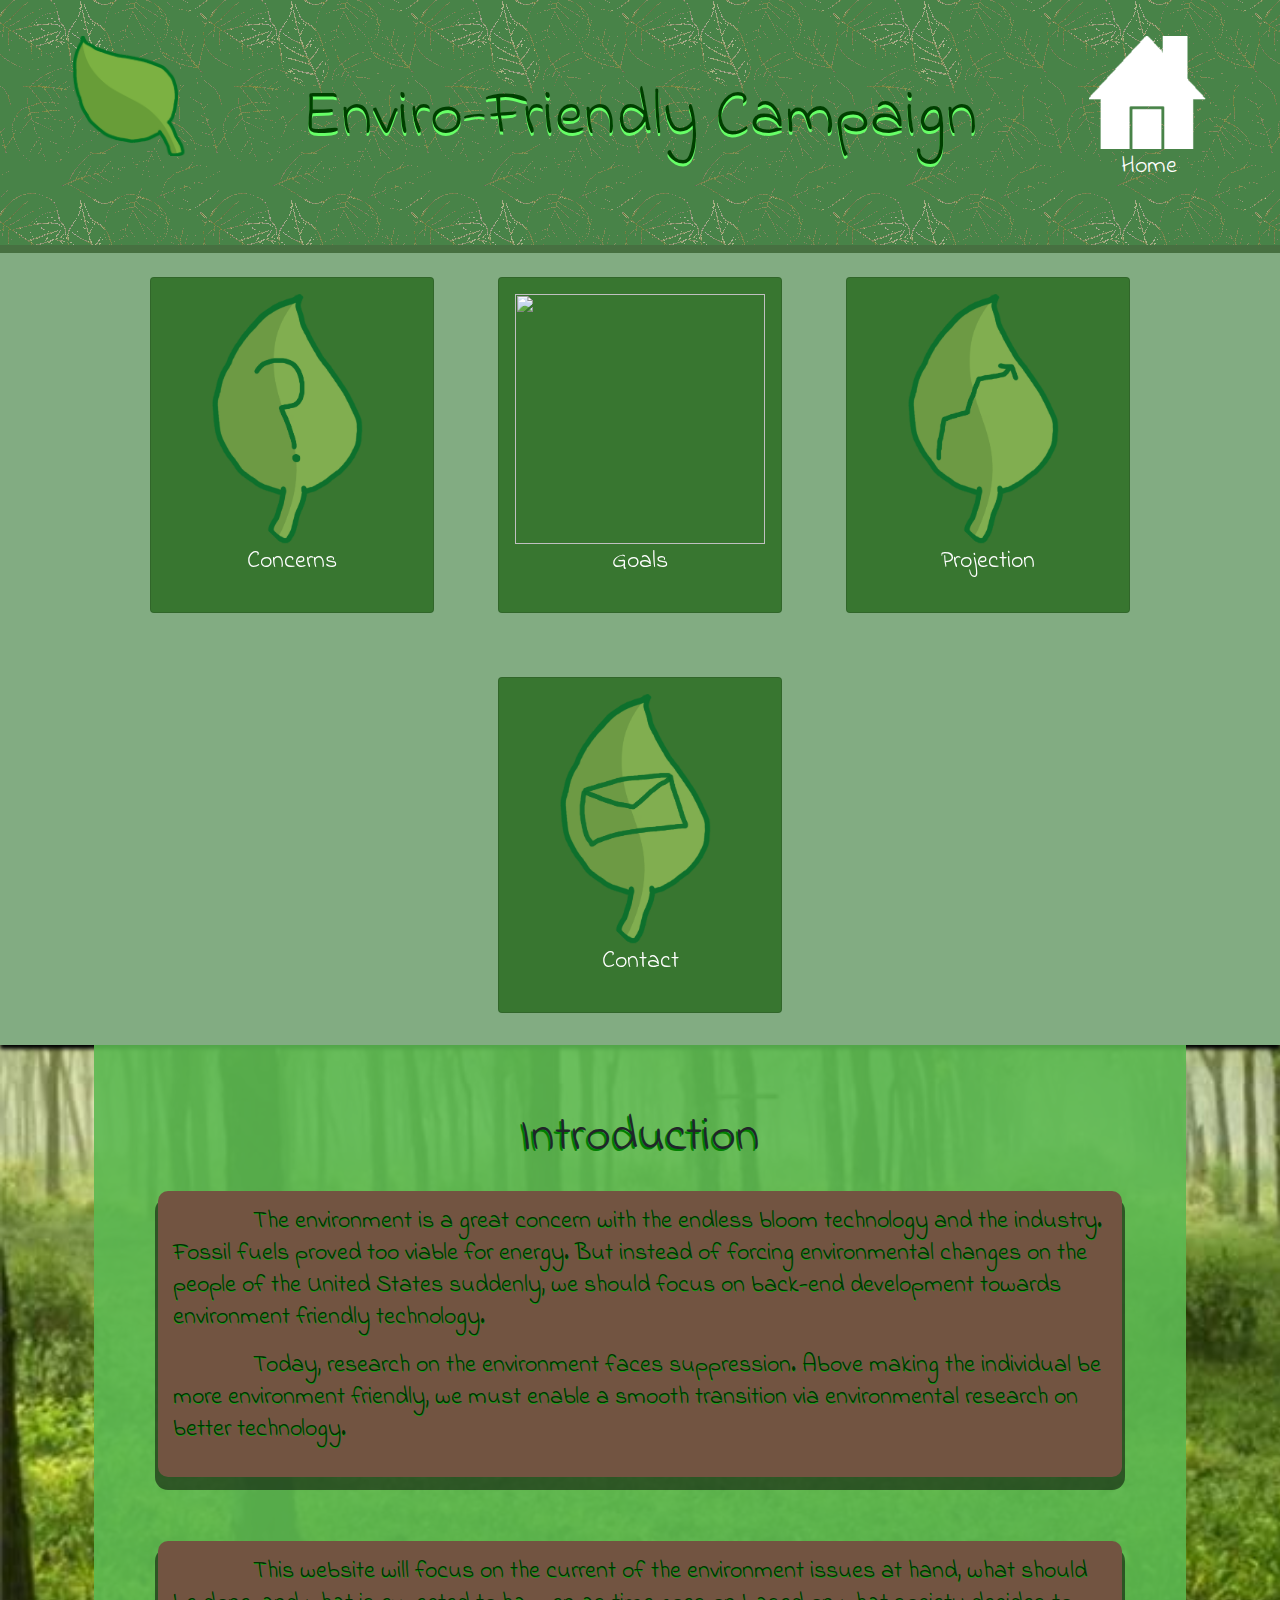
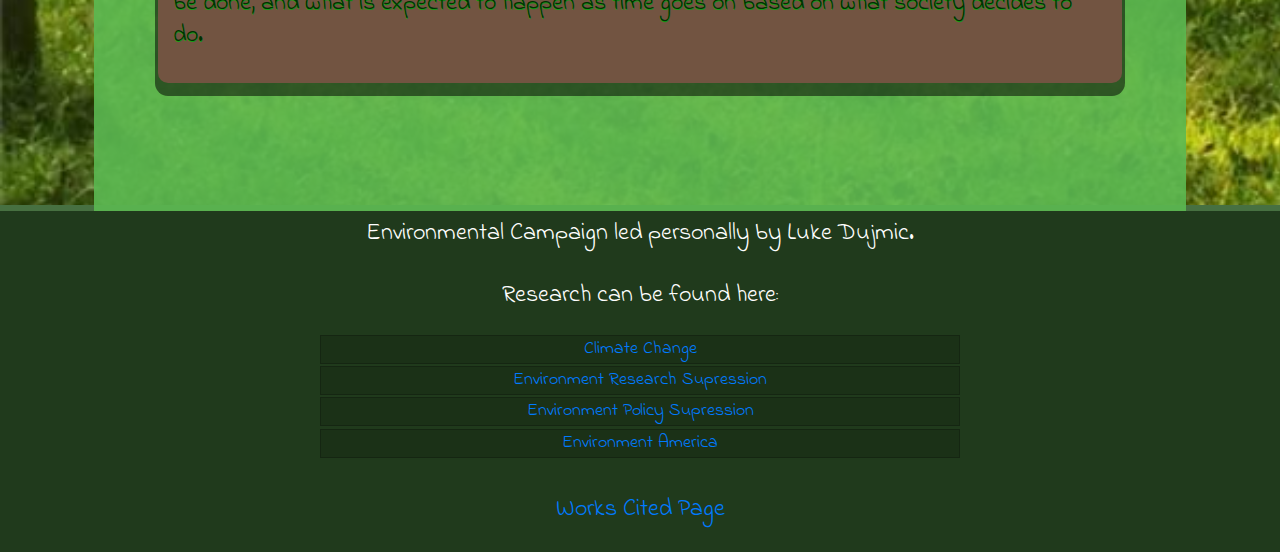
==== index.html @ 4a02acb4 "imported files" ====
<!doctype HTML>
<html>
    <head>
        <meta name="viewport" content="">
        <title>Enviro Home</title>
        <link rel="stylesheet" href="https://stackpath.bootstrapcdn.com/bootstrap/4.5.2/css/bootstrap.min.css" integrity="sha384-JcKb8q3iqJ61gNV9KGb8thSsNjpSL0n8PARn9HuZOnIxN0hoP+VmmDGMN5t9UJ0Z" crossorigin="anonymous">
        <link rel="stylesheet" type="text/css" href="css/service.css">
        <link rel="preconnect" href="https://fonts.gstatic.com">
        <link href="https://fonts.googleapis.com/css2?family=Indie+Flower&display=swap" rel="stylesheet">
        <link rel="icon" href="images/leafIcon2.png">
    </head>

    <body>
        <header class="d-inline-flex p-3 justify-content-around align-items-stretch">
            <div id="mainImage">
                <img src="images/leafIcon2Reverse.png">
            </div>
            <div><h1>Enviro-Friendly Campaign</h1></div>
            <div id="homeButton">
                <a href="index.html"><figure><img src="images/homeButton.png"><figcaption>Home</figcaption></figure></a>
            </div>
        </header>

        <nav>
            <div class="card"> 
                <a href="concerns.html"><figure><img src="images/concernLeaf.png"><figcaption>Concerns</figcaption></a> 
            </div>
            <div class="card">
                <a href="goals.html"><figure><img src="images/goalsLeaf.PNG"><figcaption>Goals</figcaption></a>
            </div> 
            <div class="card"> 
                <a href="projection.html"><figure><img src="images/projectionLeaf.png"><figcaption>Projection</figcaption></figure></a>
            </div> 
            <div class="card"> 
                <a href="contact.html"><figure><img src= "images/contactLeaf.png"><figcaption>Contact</figcaption></figure></a>
            </div>
        </nav>
        
        <article class="row">
            <div class="col-sm-1 spacer"></div>
            <div id="main" class="col-sm-10">
                <h2>Introduction</h2>
                <div class="section">
                    
                    <p>The environment is a great concern with the endless bloom technology and the industry.  Fossil fuels proved too viable for energy.  But instead of forcing environmental changes on the people of the United States suddenly, we should focus on back-end development towards environment friendly technology.</p>

                    <p>Today, research on the environment faces suppression.  Above making the individual be more environment friendly, we must enable a smooth transition via environmental research on better technology.</p>
        
                    
                </div>

                <div class="section">
                    <p>
                        This website will focus on the current of the environment issues at hand, what should be done, and what is expected to happen as time goes on based on what society decides to do.
                    </p>
                </div>
            </div>
            <div class="col-sm-1 spacer"></div>

        </article>


        <footer>
            <p>Environmental Campaign led personally by Luke Dujmic.</p>
            <p>Research can be found here:</p>
            <ul>
                <li><a href="https://www.nytimes.com/interactive/2017/climate/what-is-climate-change.html" target="_blank">Climate Change</a></li>
                <li><a href="https://www.nature.com/articles/d41586-020-02669-8" target="_blank">Environment Research Supression</a></li>
                <li><a href="https://theintercept.com/2020/09/19/wildfires-trump-election-epa-environment/" target="_blank">Environment Policy Supression</a></li>
                <li><a href="https://environmentamerica.org/" target="_blank">Environment America</a></li>
            </ul>
            </br>
            <a href="worksCited.html">Works Cited Page</a>
        </footer>
        
        
        


        <script src="https://code.jquery.com/jquery-3.5.1.slim.min.js" integrity="sha384-DfXdz2htPH0lsSSs5nCTpuj/zy4C+OGpamoFVy38MVBnE+IbbVYUew+OrCXaRkfj" crossorigin="anonymous"></script>
        <script src="https://cdn.jsdelivr.net/npm/popper.js@1.16.1/dist/umd/popper.min.js" integrity="sha384-9/reFTGAW83EW2RDu2S0VKaIzap3H66lZH81PoYlFhbGU+6BZp6G7niu735Sk7lN" crossorigin="anonymous"></script>
        <script src="https://stackpath.bootstrapcdn.com/bootstrap/4.5.2/js/bootstrap.min.js" integrity="sha384-B4gt1jrGC7Jh4AgTPSdUtOBvfO8shuf57BaghqFfPlYxofvL8/KUEfYiJOMMV+rV" crossorigin="anonymous"></script>
    </body>
</html>
---- css/service.css ----
@font-face {
    font-family: 'Indie Flower', cursive;
    src: url('../fonts/IndieFlower.ttf') format('truetype');
}
/* header stuff */

header
{
    display: flex;
    width: 100%;
    background: url('../images/leavesBackground.png');
    background-color: rgb(72, 131, 72);
    background-repeat: none;
    background-size: fill;
    box-shadow: 0em 0.5em #477041;
    z-index: 3;
}
h1{
    font-size: 4em;
    color: rgb(0, 63, 0);
    text-shadow: rgb(103, 255, 103) 0em 0.05em;
    padding-top: 1em;
    padding-bottom: 1em;
}

* {
    margin: 0;
    padding: 0;
    box-sizing: border-box;
}
body {
    font-family: 'Indie Flower', cursive;
    background: url("../images/treeBackground2.png");
    background-repeat: no-repeat;
    background-size: cover;
    overflow-x: hidden;
}
header
{
    display: flex;
    width: 100%;
    text-align: center;
    flex-wrap: wrap;
    justify-content: center;
}
#mainImage > img
{
    padding-top: 20px;
    width: 7.5em;
}
#headerText
{
    margin: 0px 10px 0px 10px;
    text-align: center;
    color: green;
    padding-top: 15px;
}
#homeButton > a > figure > img {
    position: relative;
    padding-top: 20px;
    width: 7.5em;
}
#homeButton > a > figure > figcaption
{
    text-align: center;
}
#homeButton
{
    transition: 0.1s;
}
#homeButton:hover
{
    transform: scaleY(1.1) translateY(-0.25em);
    transition: 0.1s;
}




/*   */
/* Nav styles */
.contactStuff {
    margin: 10px auto;
}
nav {
    background-color: rgb(130, 172, 130);
    margin: 0.5em 0em 0em 0em;
    margin: auto;
    width: 100%;
    display: flex;
    text-align: center;
    flex-wrap: wrap;
    justify-content: center;
    box-shadow: black 0em 0.25em 0.25em;
    z-index: 2;
}
nav div {
    margin: 2em;
    filter: grayscale(15%);
    transition: 0.2s;
    padding: 1em;
    perspective: 100px;
}
nav > div:hover
{
    filter: grayscale(0%);
    transform: scale(1.05);
    transition: 0.2s;
    transform-style: preserve-3d;
    transform: rotateX(15deg) skewX(-2deg);
}
nav .card {
    background-color: #307927;
    transition: 0.2s;
}
nav .card:hover {
    background-color: #41b132;
    transition: 0.2s;
    box-shadow: 0em 0em 0em 0.5em green;
    border-radius: 1em;
}
nav img {
    width: 250px;
    height: 250px;
}
figure{
    text-decoration: none;
}
figcaption
{
    text-decoration: none;
    font-size: 1.5em;
    color: white;
}
a
{
    text-decoration: none;
}
a:hover{
    text-decoration: none;
    color: rgb(163, 255, 163);
    text-shadow: rgb(0, 0, 0) 0em 0em 0.2em;
}

/*  Articles styles */
#main {
    margin: auto;
    background-color: rgba(91, 185, 81, 0.897);
    font-size: 100%;
    padding: 4em;
    line-height: 2em;
    text-indent: 5em;
    box-sizing: border-box;
}
.spacer
{
    padding: none;
}
.section
{
    margin: 25px 0px 25px 0px;
    background-color: rgb(114, 84, 65);
    box-shadow: 0px 10px 0px 3px rgba(0, 0, 0, 0.521);
    border-radius: 10px;
    padding: 15px;
    margin-bottom: 4em;
}
.section > h2
{
    font-size: 2.5em;
    text-shadow: green -0.05em 0.05em;   
}
#main > h2
{
    font-size: 3em;
    text-align: center;
    text-indent: 0em;
    text-shadow: green -0.05em 0.05em; 
}
.section > p
{
    font-size: 1.5em;
    color: rgb(0, 48, 0);
    text-shadow: rgb(22, 156, 22) 0em 0.025em; 
}

.link {
    opacity: .8;
}
h2 
{
    text-indent: 1em;
}

/* Footer styles */
footer {
    text-align: center;
    font-size: 12px;
    background-color: #203a1c;
    color: white;
    box-shadow: 0 20px 0 0 #203a1c, 0 -0.5em 0 0 #477041;
    padding-bottom: 2em;
}
footer p {
    padding: 0.2em;
    font-size: 2em;
}
footer > ul
{
    list-style: none;
}
footer > ul > li
{
    
    margin: 0.25em;
    width: 50%;
    margin: auto;
    margin-top: 0.2em;
    transition: 0.1s;
    border: solid rgba(0, 0, 0, 0.212) 0.1em;
    background-color: rgba(0, 0, 0, 0.144);
}
footer > ul > li > a
{
    font-size: 1.5em;
    
}
footer > ul > li > a:hover
{
    font-size: 1.5em;
    margin: 0.25em;
    width: 50%;
    margin: auto;
    transform: scale(1.1);
    transition: 0.1s;
}
/* works cited */
footer > a
{
    font-size: 2em;
}
.citation{
    text-indent: -2em;
    padding-left: 2em;
    margin-top: 2em;
    margin-bottom: 2em;
}


/* extra mobile styles */
@media only screen and (max-width: 700px)
{
    #main
    {
        padding: 2em;
    }
    .spacer
    {
        display: none;
    }
    .section > p
    {
        color: rgb(0, 0, 0);
    }
    .section
    {
        background-color: rgb(204, 126, 107);
        margin: 25px 0px 25px 0px;
    }
}
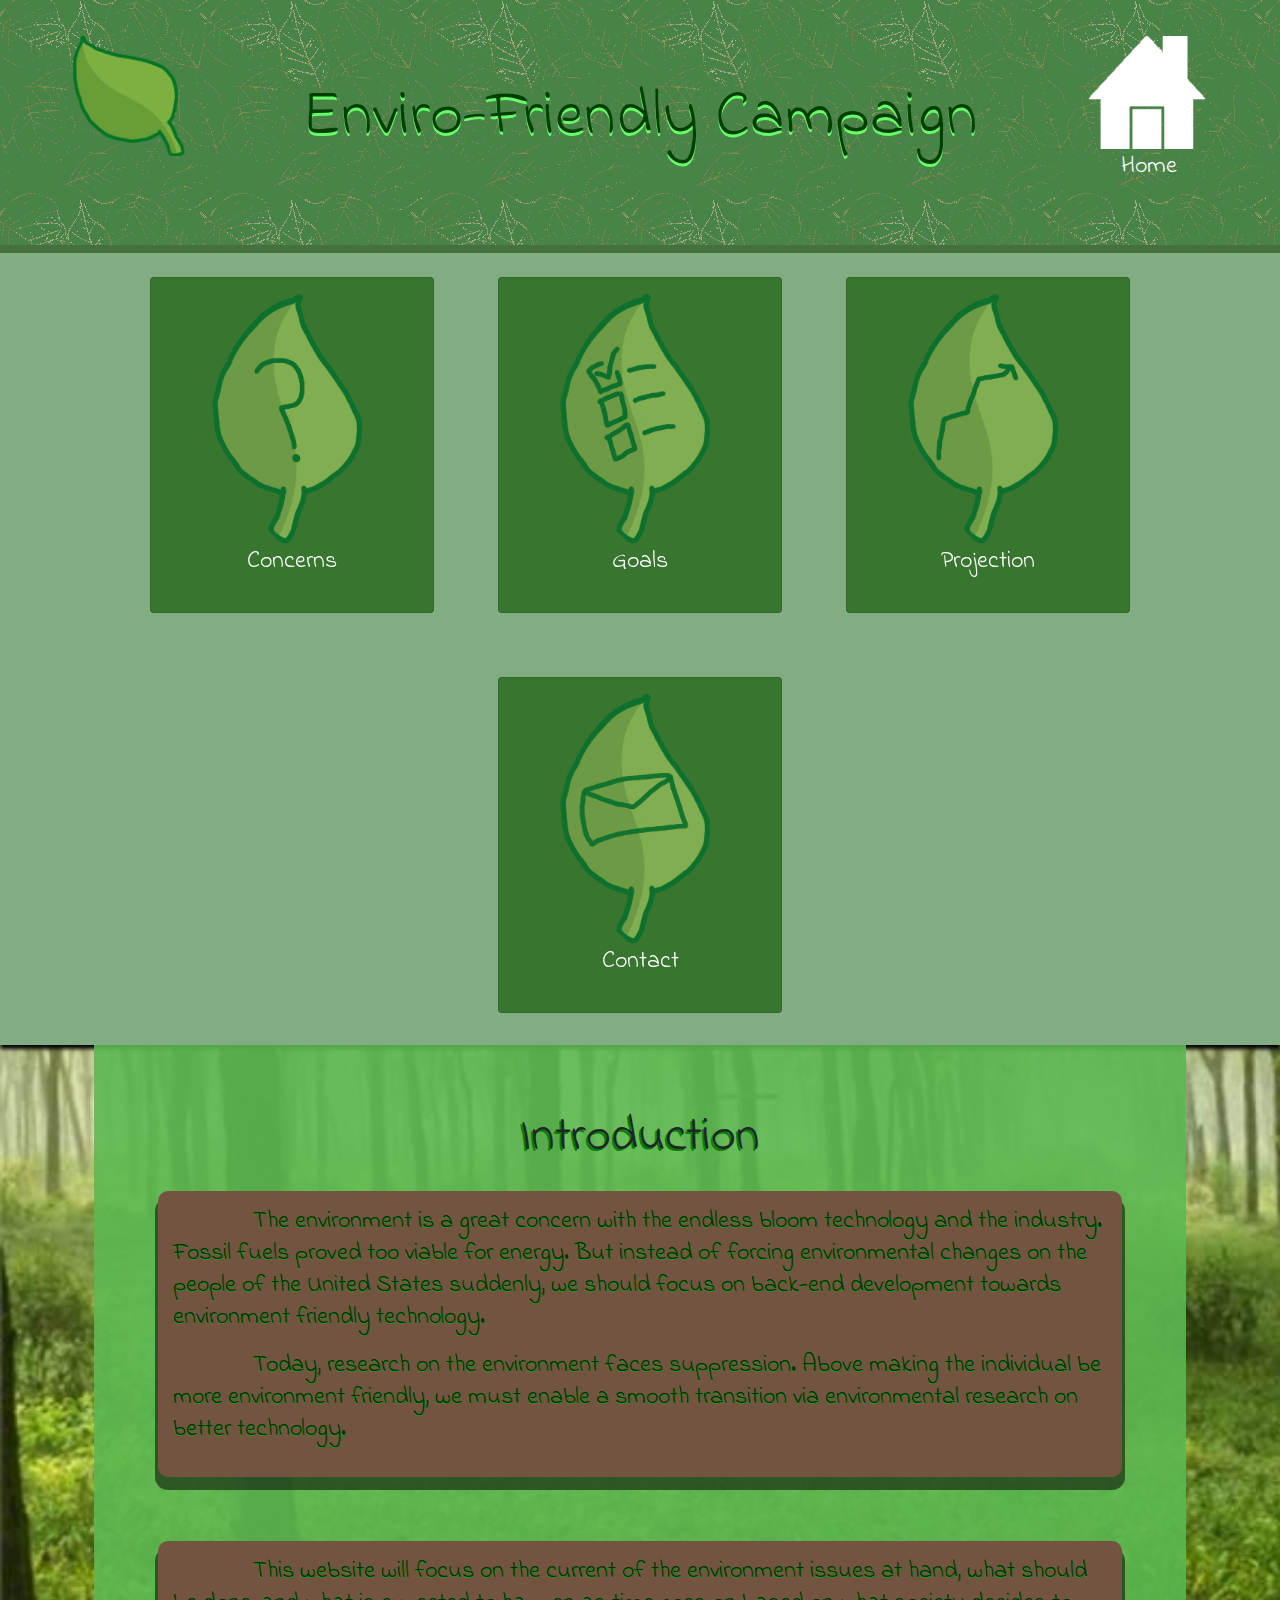
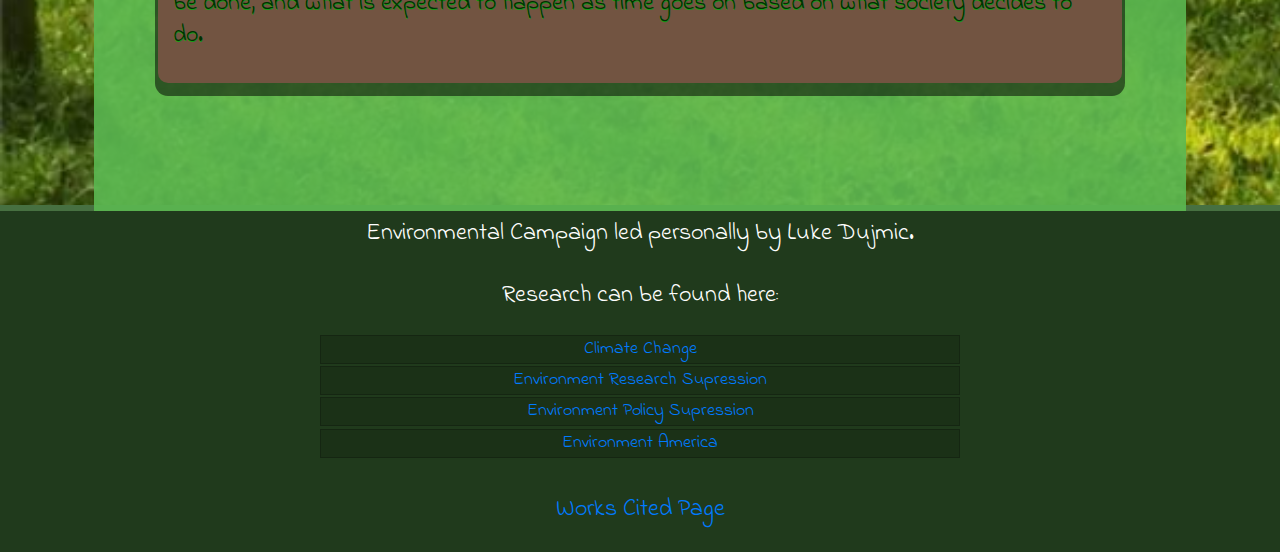
==== commit 29fac5b0: "fixed .png .PNG typo" ====
--- a/index.html
+++ b/index.html
@@ -26,7 +26,7 @@
                 <a href="concerns.html"><figure><img src="images/concernLeaf.png"><figcaption>Concerns</figcaption></a> 
             </div>
             <div class="card">
-                <a href="goals.html"><figure><img src="images/goalsLeaf.PNG"><figcaption>Goals</figcaption></a>
+                <a href="goals.html"><figure><img src="images/goalsLeaf.png"><figcaption>Goals</figcaption></a>
             </div> 
             <div class="card"> 
                 <a href="projection.html"><figure><img src="images/projectionLeaf.png"><figcaption>Projection</figcaption></figure></a>
